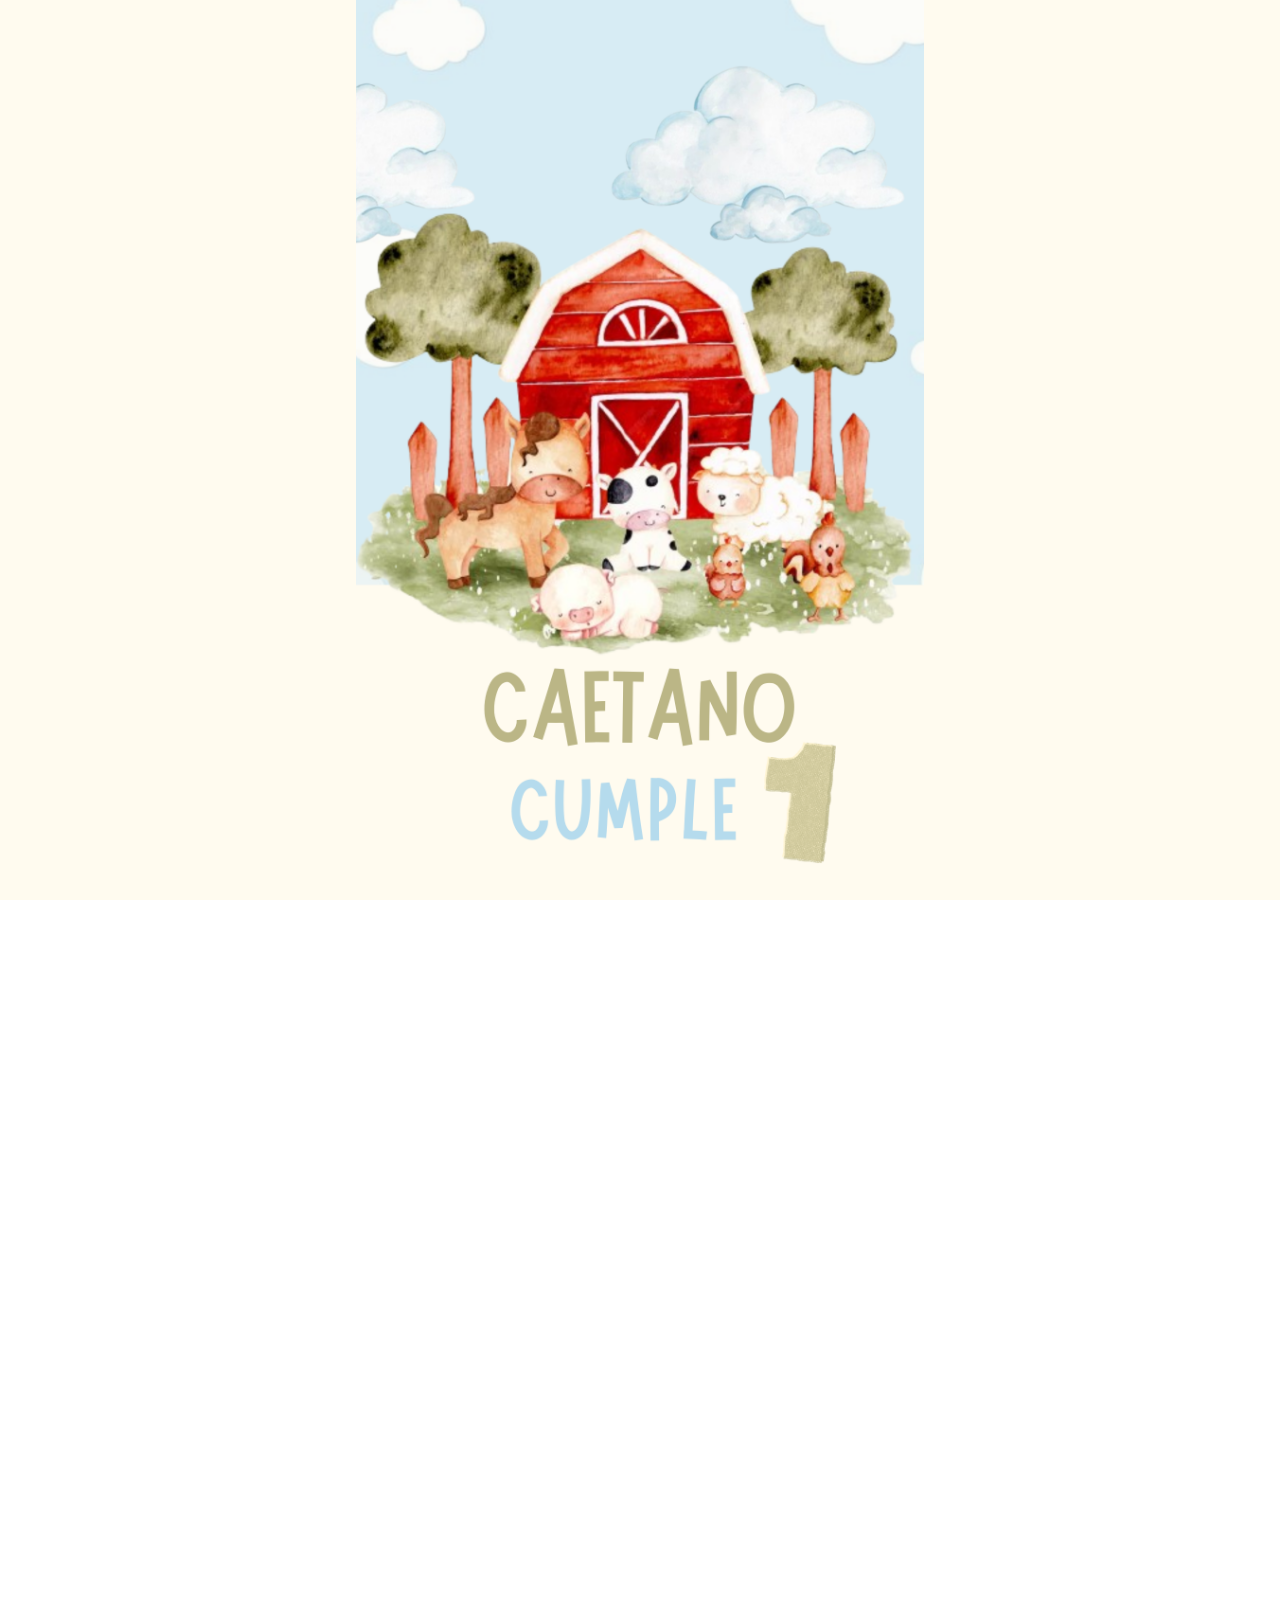
==== index.html @ b29ef0c2 "invitacion cae prueba" ====
<!DOCTYPE html>
<html lang="es">
<head>
    <meta charset="UTF-8">
    <meta name="viewport" content="width=device-width, initial-scale=1.0">
    <title>Invitación al cumple de Cae</title>
    <link rel="stylesheet" href="styles.css">
    <link href="https://fonts.googleapis.com/css2?family=Comic+Neue:ital,wght@0,300;0,400;0,700;1,300;1,400;1,700&family=Poppins:ital,wght@0,100;0,200;0,300;0,400;0,500;0,600;0,700;0,800;0,900;1,100;1,200;1,300;1,400;1,500;1,600;1,700&display=swap" rel="stylesheet">
</head>
<body>

    <!-- Sección con imagen de fondo (cae banner) -->
    <div class="section" id="section1">
        <img src="cae banner.png" alt="bg" class="full-image">
    </div>

    <!-- Sección cuenta regresiva -->
    <div class="section" id="section2">
        <div class="container d-flex flex-column justify-content-center align-items-center min-vh-100">
            <div class="countdown">
                <h1 class="mb-4">Faltan para mi cumple:</h1>
                <p class="span-countdown">¡Agendá la fecha!</p>
                <div class="row">
                    <div class="col-6 col-md countdown-item">
                        <span id="days">0</span>
                        <small>Días</small>
                    </div>
                    <div class="col-6 col-md countdown-item">
                        <span id="hours">0</span>
                        <small>Horas</small>
                    </div>
                    <div class="col-6 col-md countdown-item">
                        <span id="minutes">0</span>
                        <small>Minutos</small>
                    </div>
                    <div class="col-6 col-md countdown-item">
                        <span id="seconds">0</span>
                        <small>Segundos</small>
                    </div>
                </div>
            </div>
        </div>
    </div>

    <div class="banner">
        <img src="caetano.png" alt="Banner" class="banner-image">
    </div>


    <!-- Sección ubicación -->
    <div class="section" id="section-location">
        <div class="container d-flex flex-column justify-content-center align-items-center min-vh-100 text-center">
            <h1 class="mb-4">Ubicación</h1>
            <p>Centro de retirados militares, San Ramón, Canelones</p>
            <img src="farm.png" alt="location" class="img-fluid mb-4 location-image">
            <a href="https://maps.app.goo.gl/x4SWJ4iuxW1wMNmbA" target="_blank" class="btn">Ver en google maps</a>
        </div>
    </div>

    <div class="section" id="section-more-info">
        <img src="bebe.jpg" alt="cae rie" class="rounded-image">

        <h2>¿Querés conocerme más?</h2>
        <p>Hacé clic en el siguiente enlace para ver mi añito en 12 fotos.</p>
        <a href="gallery.html" class="btn btn-primary">Clickeame</a>
    </div>
    
    

    <script src="script.js"></script>
</body>
</html>
---- styles.css ----
:root{
    --verde: #5D5326;
    --olive: #bbb686;
    --red: #c32b15;
    --celeste: #5e99ab;
    --pastel: #dee9ed;
    --beige: #f7ece0;
    --brownie: #caaf92;
    --background: #fffbef;

}

* {
    margin: 0;
    padding: 0;
    box-sizing: border-box;
}

body, html {
    height: 100%;
    width: 100%;
    font-family: 'Comic Neue';
    overflow-x: hidden; /* Evita el desplazamiento horizontal */

}

.section {
    display: flex;
    justify-content: center;
    align-items: center;
    text-align: center;
    height: 100vh; 
    width: 100vw; 
    min-height: 100vh;
    overflow: hidden;
    background-color: var(--background);
    padding: 60px 20px;
}

.full-image {
    height: 100vh; 
    width: auto; 
    max-width: 100vw; 
    object-fit: cover; 
    display: block;
    margin: 0 auto; 
}

#section2 {
    background-color: var(--background); /* Mantén tu color de fondo */
    background-size: 150px; /* Ajusta el tamaño del PNG */
    background-position: bottom right; /* Posiciona la imagen en la esquina inferior derecha */
    background-repeat: no-repeat; /* No repetir la imagen */
}


.banner {
    text-align: center; /* Centra el contenido del banner */
    margin: 0; /* Espacio alrededor del banner */
    padding: 0;
}

.banner-image {
    width: 100%; /* Ajusta la imagen al ancho del contenedor */
    max-width: 1920px; /* Máximo ancho para pantallas grandes */
    height: auto; /* Mantiene la relación de aspecto */
    display: flex;
    justify-content: center;
    align-items: center;
}



#section-location h1 {
    margin-top: 30px; 
   
}

.countdown {
    display: flex;
    justify-content: center;
    align-items: center;
    height: 100vh;
    font-size: 2rem;
    text-align: center;
    flex-direction: column;
    gap: 2rem;
}

.countdown-item span {
    font-size: 3rem;
    font-weight: bold;
    color: var(--olive);
}

.countdown-item small {
    display: block;
    font-size: 1.3rem;
}

.mb-4 {
    color: var(--olive);
    text-transform: uppercase;
    font-size: 3rem;  
}
.span-countdown{
    color: var(--celeste);
    font-family: 'Poppins';
}

#section-location {
    background-color: var(--background);
}

#section-location .container {
    display: flex;
    flex-direction: column;
    justify-content: center;
    align-items: center;
    height: 100%;
    text-align: center;
}

#section-location h1 {
    margin-bottom: 2rem;
    color: var(--olive);
}

#section-location {
    background-color: var(--background);
    padding: 40px 20px;
    display: flex; /* Flexbox para centrar contenido */
    flex-direction: column; /* Dirección de la columna */
    justify-content: center; /* Centrar verticalmente */
    align-items: center; /* Centrar horizontalmente */
}

#section-location .container {
    display: flex;
    flex-direction: column;
    justify-content: center;
    align-items: center;
    height: 100%;
    text-align: center;
}

#section-location h1 {
    margin-bottom: 2rem;
    color: var(--olive);
    
}
#section-location p {
    font-family: poppins;
    
}

.location-image {
    height: auto;
    max-width: 100%;
    margin-bottom: 2rem;
    border-radius: 10px;
}


.btn {
    font-size: 1.3rem;
    padding: 10px 20px;
    background-color: var(--olive);
    border-radius: 4px;
    color: white;
    text-transform: uppercase;
    font-family: Poppins, sans-serif;
    margin-top: 20px; /* Espacio entre el ícono y el botón */
    text-align: center;
    text-decoration: none;
}

.btn:hover {
    background-color: var(--red);
    color: white;
}


#section-more-info {
    display: flex;
    flex-direction: column;
    justify-content: center;
    align-items: center;
}
#section-more-info h2 {
    font-size: 2rem; /* Tamaño de fuente */
    margin-bottom: 20px; /* Espacio inferior */
    text-transform: uppercase;
    color: var(--celeste);
}

#section-more-info p {
    font-size: 1.2rem; /* Tamaño de fuente del párrafo */
    margin-bottom: 30px; /* Espacio inferior */
    color: olive;
}

#section-more-info .btn {
    border-radius: 5px; /* Esquinas redondeadas */
    transition: background-color 0.3s; /* Transición del color */
}

#section-more-info .btn:hover {
    background-color: #FE7C9D; /* Color del botón al pasar el mouse */
}

/* CSS para la imagen redonda */
.rounded-image {
    width: 200px; /* Ajusta el tamaño según lo necesites */
    height: 200px; /* Mantén el tamaño igual para que sea redonda */
    border-radius: 50%; /* Esto hace que la imagen sea redonda */
    object-fit: cover; /* Asegura que la imagen se ajuste bien al contenedor */
    margin-bottom: 20px; /* Espacio debajo de la imagen */
}

/* Galeria */

/* Estilos de la pantalla de carga */
.loading-screen {
    position: fixed;
    top: 0;
    left: 0;
    right: 0;
    bottom: 0;
    background-color: rgba(255, 255, 255, 0.8); /* Fondo blanco con opacidad */
    display: flex;
    justify-content: center;
    align-items: center;
    z-index: 1000; /* Asegúrate de que esté por encima de otros elementos */
}

/* Estilo del texto de carga */
.loader {
    font-size: 24px;
    font-weight: bold;
    color: #333; /* Color del texto */
}


/* Estilos para la galería */

.gallery {
    display: grid; /* Cambia a grid para más control sobre la disposición */
    grid-template-columns: repeat(4, 1fr); /* 4 columnas */
    gap: 10px; /* Espacio entre las imágenes */
    max-width: 1000px; /* Ajusta el ancho máximo según sea necesario */
    margin: auto; /* Centra la galería */
}

.gallery-image {
    width: 100%; /* Ajusta para que las imágenes llenen el espacio disponible */
    border-radius: 10px; /* Esquinas redondeadas */
    transition: transform 0.2s; /* Efecto de zoom al pasar el mouse */
    height: auto; /* Mantiene la proporción de las imágenes */
}

.gallery-image:hover {
    transform: scale(1.05); /* Efecto de zoom al pasar el mouse */
}

#gallery-section h1{
    text-transform: uppercase;
    color: var(--olive);
}

.modal {
    position: fixed;
    top: 0;
    left: 0;
    width: 100%;
    height: 100%;
    background-color: rgba(0, 0, 0, 0.8);
    display: flex;
    justify-content: center;
    align-items: center;
    z-index: 1000; /* Asegúrate de que el modal esté por encima del contenido */
}

.modal-content {
    max-width: 90%;
    max-height: 90%;
    border-radius: 10px; /* Esquinas redondeadas para la imagen en el modal */
}

/* Estilo del botón de cerrar */
.close {
    position: absolute;
    top: 20px; /* Ajusta la posición superior */
    right: 20px; /* Ajusta la posición derecha */
    color: white; /* Color del texto */
    font-size: 80px; /* Tamaño más grande */
    font-weight: bold; /* Negrita */
    cursor: pointer; /* Cambia el cursor al pasar sobre la X */
    transition: color 0.3s; /* Transición suave para el color */
}

.close:hover {
    color: #ff4757; /* Cambia el color al pasar el mouse */
}

.nav-btn {
    position: absolute;
    top: 50%;
    transform: translateY(-50%);
    background-color: rgba(255, 255, 255, 0.8); /* Fondo semi-transparente */
    border: none;
    border-radius: 50%; /* Hacer botones redondos */
    width: 40px; /* Tamaño del botón */
    height: 40px; /* Tamaño del botón */
    cursor: pointer;
    box-shadow: 0 4px 8px rgba(0, 0, 0, 0.2); /* Sombra para dar profundidad */
    transition: background-color 0.3s, transform 0.3s; /* Transiciones suaves */
}

.nav-btn:hover {
    background-color: rgba(255, 255, 255, 1); /* Fondo blanco al pasar el mouse */
    transform: scale(1.1); /* Efecto de crecimiento al pasar el mouse */
}

.prev-btn {
    left: 20px; /* Posición de la flecha izquierda */
}

.next-btn {
    right: 20px; /* Posición de la flecha derecha */
}

.nav-btn:focus {
    outline: none; /* Eliminar el contorno de enfoque */
}
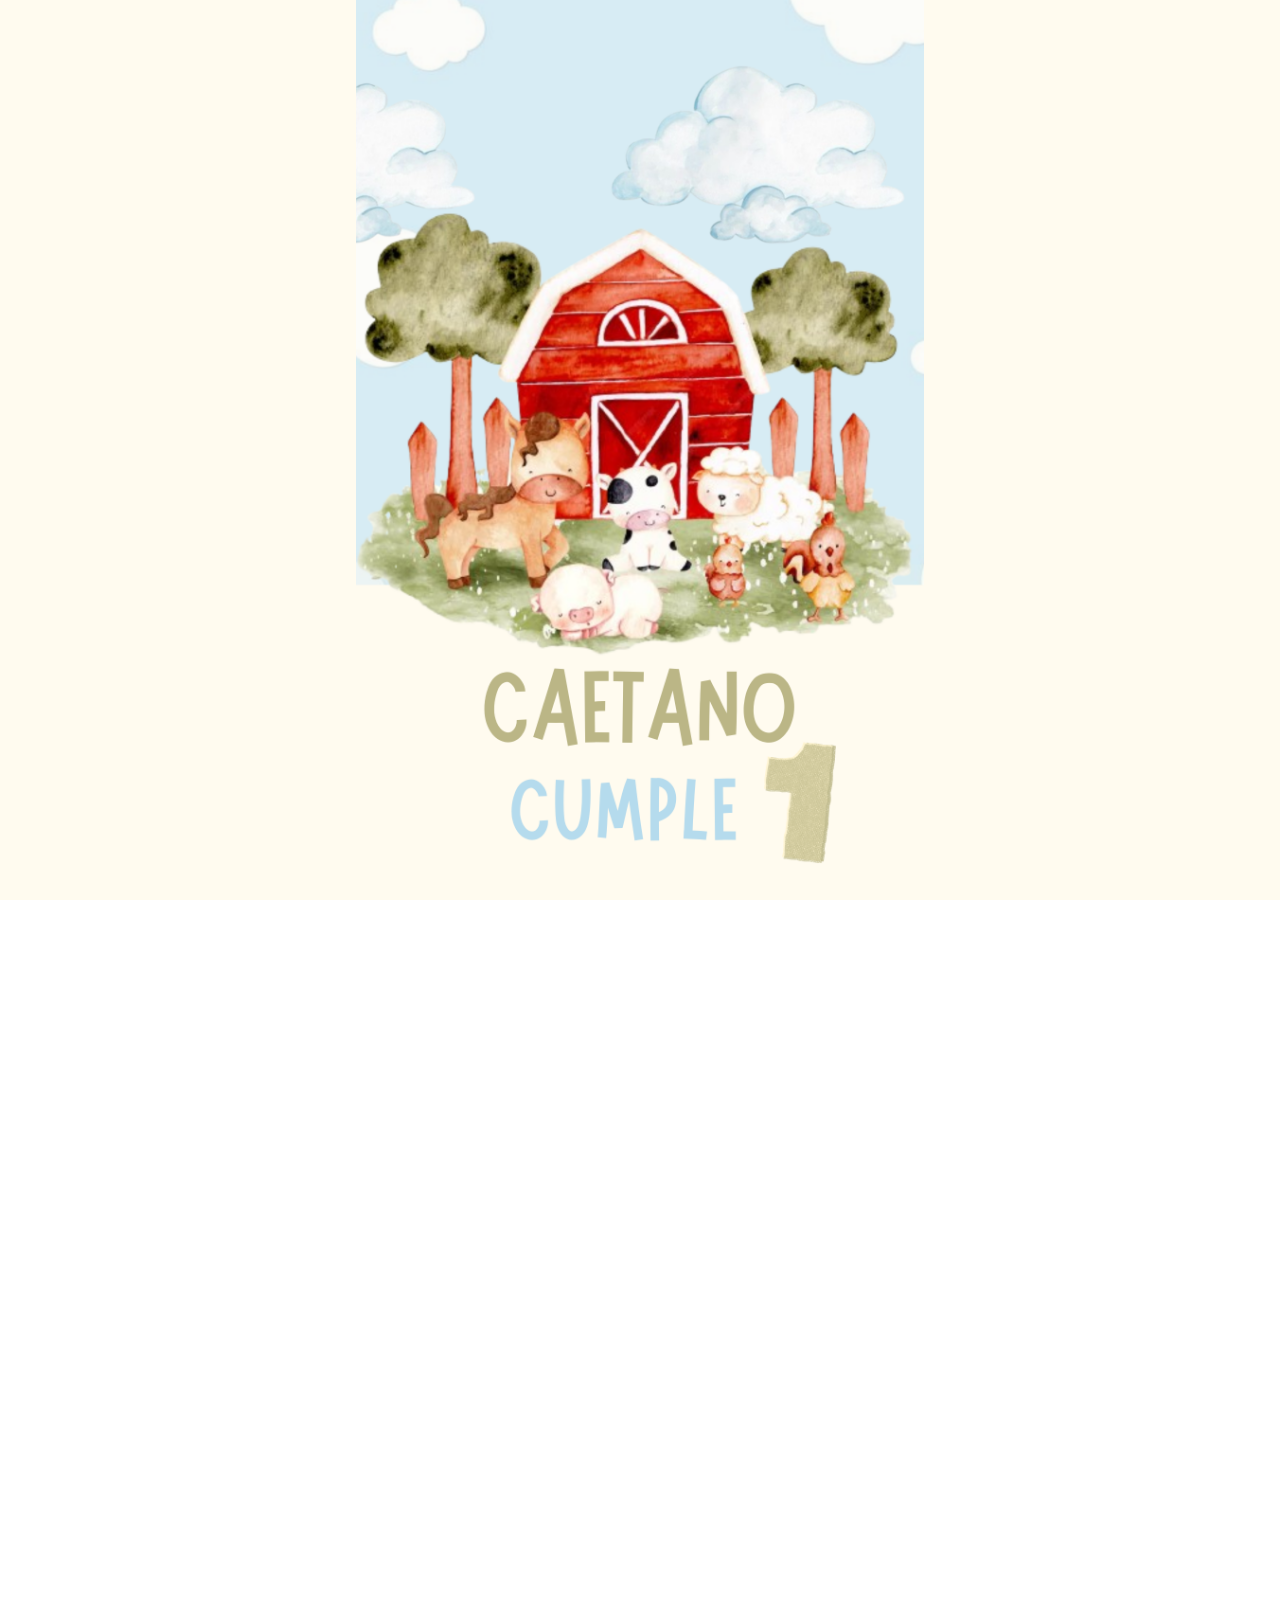
==== commit 5b67b853: "actualizado" ====
--- a/index.html
+++ b/index.html
@@ -42,7 +42,7 @@
         </div>
     </div>
 
-    <div class="banner">
+    <div class="banner-cae">
         <img src="caetano.png" alt="Banner" class="banner-image">
     </div>
 
@@ -67,6 +67,46 @@
     
     
 
+    
+    <div class="section" id="confirmation-section">
+        <div class="container text-center">
+            <h1 class="mb-4">¿Venís?</h1>
+            <p>Confirmá tu asistencia completando el siguiente formulario:</p>
+            <a href="https://wa.me/59892141181?text=¡Hola!%20Confirmo%20mi%20asistencia%20al%20cumple%20de%20Cae!." target="_blank" class="btn">Confirmar por WhatsApp</a>
+        </div>
+    </div>
+
+    <div class="banner">
+        <img src="banner.png" alt="Banner" class="banner-image">
+    </div>
+
+    <footer class="footer" style="margin-top: 40px;">
+        <div class="footer-container">
+            <p>Bendita invitaciones 💌</p>
+            <div class="footer-icons">
+                <!-- Ícono de Instagram -->
+
+                <a href="https://instagram.com/bendita_invitaciones/" target="_blank" class="footer-icon">
+                    <svg xmlns="http://www.w3.org/2000/svg" class="icon icon-tabler icon-tabler-brand-instagram" width="60" height="60" viewBox="0 0 24 24" stroke-width="1.5" stroke="#fffbef" fill="none" stroke-linecap="round" stroke-linejoin="round">
+                        <path stroke="none" d="M0 0h24v24H0z" fill="none"/>
+                        <path d="M4 4m0 4a4 4 0 0 1 4 -4h8a4 4 0 0 1 4 4v8a4 4 0 0 1 -4 4h-8a4 4 0 0 1 -4 -4z" />
+                        <path d="M12 12m-3 0a3 3 0 1 0 6 0a3 3 0 1 0 -6 0" />
+                        <path d="M16.5 7.5l0 .01" />
+                    </svg>
+                </a>
+                <!-- Ícono de Facebook -->
+                <a href="https://www.facebook.com/" target="_blank" class="footer-icon">
+                    <svg xmlns="http://www.w3.org/2000/svg" class="icon icon-tabler icon-tabler-brand-facebook" width="60" height="60" viewBox="0 0 24 24" stroke-width="1.5" stroke="#fffbef" fill="none" stroke-linecap="round" stroke-linejoin="round">
+                        <path stroke="none" d="M0 0h24v24H0z" fill="none"/>
+                        <path d="M7 10v4h3v7h4v-7h3l1 -4h-4v-2a1 1 0 0 1 1 -1h3v-4h-3a5 5 0 0 0 -5 5v2h-3" />
+                    </svg>
+                </a>
+            </div>
+        </div>
+    </footer>
+    
+    
+
     <script src="script.js"></script>
 </body>
 </html>
--- a/styles.css
+++ b/styles.css
@@ -7,7 +7,6 @@
     --beige: #f7ece0;
     --brownie: #caaf92;
     --background: #fffbef;
-
 }
 
 * {
@@ -16,12 +15,12 @@
     box-sizing: border-box;
 }
 
+
 body, html {
     height: 100%;
     width: 100%;
     font-family: 'Comic Neue';
-    overflow-x: hidden; /* Evita el desplazamiento horizontal */
-
+    overflow-x: hidden;
 }
 
 .section {
@@ -29,51 +28,43 @@
     justify-content: center;
     align-items: center;
     text-align: center;
-    height: 100vh; 
     width: 100vw; 
     min-height: 100vh;
     overflow: hidden;
     background-color: var(--background);
-    padding: 60px 20px;
+    padding: 0 20px;
 }
 
 .full-image {
-    height: 100vh; 
-    width: auto; 
-    max-width: 100vw; 
-    object-fit: cover; 
+    height: 100vh;
+    width: auto;
+    max-width: 100vw;
+    object-fit: cover;
     display: block;
-    margin: 0 auto; 
+    margin: 0 auto;
 }
 
 #section2 {
-    background-color: var(--background); /* Mantén tu color de fondo */
-    background-size: 150px; /* Ajusta el tamaño del PNG */
-    background-position: bottom right; /* Posiciona la imagen en la esquina inferior derecha */
-    background-repeat: no-repeat; /* No repetir la imagen */
-}
-
-
-.banner {
-    text-align: center; /* Centra el contenido del banner */
-    margin: 0; /* Espacio alrededor del banner */
+    background-color: var(--background); 
+    background-size: 150px;
+    background-position: bottom right;
+    background-repeat: no-repeat;
+}
+
+
+.banner-image {
+    width: 100%;
+    max-width: 1920px;
+    height: auto;
+    display: flex;
+    justify-content: center;
+    align-items: center;
+    margin: 0;
     padding: 0;
 }
-
-.banner-image {
-    width: 100%; /* Ajusta la imagen al ancho del contenedor */
-    max-width: 1920px; /* Máximo ancho para pantallas grandes */
-    height: auto; /* Mantiene la relación de aspecto */
-    display: flex;
-    justify-content: center;
-    align-items: center;
-}
-
-
 
 #section-location h1 {
     margin-top: 30px; 
-   
 }
 
 .countdown {
@@ -101,9 +92,10 @@
 .mb-4 {
     color: var(--olive);
     text-transform: uppercase;
-    font-size: 3rem;  
-}
-.span-countdown{
+    font-size: 3rem;
+}
+
+.span-countdown {
     color: var(--celeste);
     font-family: 'Poppins';
 }
@@ -126,41 +118,16 @@
     color: var(--olive);
 }
 
-#section-location {
-    background-color: var(--background);
-    padding: 40px 20px;
-    display: flex; /* Flexbox para centrar contenido */
-    flex-direction: column; /* Dirección de la columna */
-    justify-content: center; /* Centrar verticalmente */
-    align-items: center; /* Centrar horizontalmente */
-}
-
-#section-location .container {
-    display: flex;
-    flex-direction: column;
-    justify-content: center;
-    align-items: center;
-    height: 100%;
-    text-align: center;
-}
-
-#section-location h1 {
-    margin-bottom: 2rem;
-    color: var(--olive);
-    
-}
 #section-location p {
-    font-family: poppins;
-    
+    font-family: Poppins, sans-serif;
 }
 
 .location-image {
     height: auto;
     max-width: 100%;
-    margin-bottom: 2rem;
+    margin-bottom: 0rem;
     border-radius: 10px;
 }
-
 
 .btn {
     font-size: 1.3rem;
@@ -170,7 +137,7 @@
     color: white;
     text-transform: uppercase;
     font-family: Poppins, sans-serif;
-    margin-top: 20px; /* Espacio entre el ícono y el botón */
+    margin-top: 20px;
     text-align: center;
     text-decoration: none;
 }
@@ -180,93 +147,81 @@
     color: white;
 }
 
-
 #section-more-info {
     display: flex;
     flex-direction: column;
     justify-content: center;
     align-items: center;
 }
+
 #section-more-info h2 {
-    font-size: 2rem; /* Tamaño de fuente */
-    margin-bottom: 20px; /* Espacio inferior */
+    font-size: 2rem;
+    margin-bottom: 20px;
     text-transform: uppercase;
     color: var(--celeste);
 }
 
 #section-more-info p {
-    font-size: 1.2rem; /* Tamaño de fuente del párrafo */
-    margin-bottom: 30px; /* Espacio inferior */
+    font-size: 1.2rem;
+    margin-bottom: 30px;
     color: olive;
 }
 
 #section-more-info .btn {
-    border-radius: 5px; /* Esquinas redondeadas */
-    transition: background-color 0.3s; /* Transición del color */
+    border-radius: 5px;
+    transition: background-color 0.3s;
 }
 
 #section-more-info .btn:hover {
-    background-color: #FE7C9D; /* Color del botón al pasar el mouse */
-}
-
-/* CSS para la imagen redonda */
+    background-color: #FE7C9D;
+}
+
 .rounded-image {
-    width: 200px; /* Ajusta el tamaño según lo necesites */
-    height: 200px; /* Mantén el tamaño igual para que sea redonda */
-    border-radius: 50%; /* Esto hace que la imagen sea redonda */
-    object-fit: cover; /* Asegura que la imagen se ajuste bien al contenedor */
-    margin-bottom: 20px; /* Espacio debajo de la imagen */
-}
-
-/* Galeria */
-
-/* Estilos de la pantalla de carga */
-.loading-screen {
-    position: fixed;
-    top: 0;
-    left: 0;
-    right: 0;
-    bottom: 0;
-    background-color: rgba(255, 255, 255, 0.8); /* Fondo blanco con opacidad */
-    display: flex;
-    justify-content: center;
-    align-items: center;
-    z-index: 1000; /* Asegúrate de que esté por encima de otros elementos */
-}
-
-/* Estilo del texto de carga */
-.loader {
-    font-size: 24px;
-    font-weight: bold;
-    color: #333; /* Color del texto */
-}
-
-
-/* Estilos para la galería */
+    width: 200px; /* Ajusta este valor para aumentar o disminuir el tamaño */
+    height: 200px; /* Asegúrate de que la altura sea igual a la anchura */
+    border-radius: 50%; /* Mantiene la forma redonda */
+    object-fit: cover; /* Asegura que la imagen cubra todo el área */
+    display: block; /* Elimina el espacio debajo de la imagen */
+    margin: 0 auto; /* Centra la imagen horizontalmente */
+    margin-bottom: 30px;
+}
+
+
+
+/* Galería */
+
 
 .gallery {
-    display: grid; /* Cambia a grid para más control sobre la disposición */
-    grid-template-columns: repeat(4, 1fr); /* 4 columnas */
-    gap: 10px; /* Espacio entre las imágenes */
-    max-width: 1000px; /* Ajusta el ancho máximo según sea necesario */
-    margin: auto; /* Centra la galería */
-}
+    display: grid !important;
+    grid-template-columns: repeat(4, 1fr) !important;
+    gap: 10px;
+    max-width: 100% !important;
+    margin: auto !important;
+    padding-top: 2rem;
+}
+
 
 .gallery-image {
-    width: 100%; /* Ajusta para que las imágenes llenen el espacio disponible */
-    border-radius: 10px; /* Esquinas redondeadas */
-    transition: transform 0.2s; /* Efecto de zoom al pasar el mouse */
-    height: auto; /* Mantiene la proporción de las imágenes */
+    width: 200px; /* Establece el ancho fijo */
+    height: 200px; /* Establece el alto fijo */
+    object-fit: cover; /* Mantiene la proporción y recorta */
+    object-position: center; /* Centra la parte visible de la imagen */
+    border-radius: 10px;
+    display: block;
 }
 
 .gallery-image:hover {
-    transform: scale(1.05); /* Efecto de zoom al pasar el mouse */
-}
-
-#gallery-section h1{
+    transform: scale(1.05);
+}
+
+#gallery-section h1 {
     text-transform: uppercase;
     color: var(--olive);
-}
+
+}
+
+
+
 
 .modal {
     position: fixed;
@@ -278,58 +233,148 @@
     display: flex;
     justify-content: center;
     align-items: center;
-    z-index: 1000; /* Asegúrate de que el modal esté por encima del contenido */
+    z-index: 1000;
 }
 
 .modal-content {
     max-width: 90%;
     max-height: 90%;
-    border-radius: 10px; /* Esquinas redondeadas para la imagen en el modal */
-}
-
-/* Estilo del botón de cerrar */
+    border-radius: 10px;
+}
+
 .close {
     position: absolute;
-    top: 20px; /* Ajusta la posición superior */
-    right: 20px; /* Ajusta la posición derecha */
-    color: white; /* Color del texto */
-    font-size: 80px; /* Tamaño más grande */
-    font-weight: bold; /* Negrita */
-    cursor: pointer; /* Cambia el cursor al pasar sobre la X */
-    transition: color 0.3s; /* Transición suave para el color */
+    top: 20px;
+    right: 20px;
+    color: white;
+    font-size: 80px;
+    font-weight: bold;
+    cursor: pointer;
+    transition: color 0.3s;
 }
 
 .close:hover {
-    color: #ff4757; /* Cambia el color al pasar el mouse */
-}
-
+    color: #ff4757;
+}
+
+/* Estilos para botones de navegación */
 .nav-btn {
     position: absolute;
     top: 50%;
     transform: translateY(-50%);
-    background-color: rgba(255, 255, 255, 0.8); /* Fondo semi-transparente */
+    background-color: rgba(255, 255, 255, 0.8);
     border: none;
-    border-radius: 50%; /* Hacer botones redondos */
-    width: 40px; /* Tamaño del botón */
-    height: 40px; /* Tamaño del botón */
+    border-radius: 50%;
+    width: 40px;
+    height: 40px;
     cursor: pointer;
-    box-shadow: 0 4px 8px rgba(0, 0, 0, 0.2); /* Sombra para dar profundidad */
-    transition: background-color 0.3s, transform 0.3s; /* Transiciones suaves */
+    box-shadow: 0 4px 8px rgba(0, 0, 0, 0.2);
+    transition: background-color 0.3s, transform 0.3s;
 }
 
 .nav-btn:hover {
-    background-color: rgba(255, 255, 255, 1); /* Fondo blanco al pasar el mouse */
-    transform: scale(1.1); /* Efecto de crecimiento al pasar el mouse */
+    background-color: rgba(255, 255, 255, 1);
+    transform: scale(1.1);
 }
 
 .prev-btn {
-    left: 20px; /* Posición de la flecha izquierda */
+    left: 20px;
 }
 
 .next-btn {
-    right: 20px; /* Posición de la flecha derecha */
+    right: 20px;
 }
 
 .nav-btn:focus {
-    outline: none; /* Eliminar el contorno de enfoque */
-}
+    outline: none;
+}
+
+
+.back-button {
+    display: inline-flex;
+    align-items: center;
+    padding: 10px 15px;
+    background-color: var(--olive); /* Color de fondo */
+    color: white; /* Color del texto */
+    border-radius: 5px; /* Bordes redondeados */
+    text-decoration: none; /* Sin subrayado */
+    font-family: 'Poppins', sans-serif; /* Fuente */
+    font-size: 1.2rem; /* Tamaño de fuente */
+    margin-top: 20px; /* Espacio arriba */
+    transition: background-color 0.3s; /* Transición suave para hover */
+    border: none; /* Eliminar borde */
+    margin-bottom: 30px;
+}
+
+.back-button:hover {
+    background-color: var(--red); /* Color de fondo al pasar el ratón */
+}
+
+#confirmation-section {
+    display: flex;
+    justify-content: center;  /* Centra el contenido horizontalmente */
+    align-items: center;      /* Centra el contenido verticalmente */
+    height: 100vh;            /* Ajusta la altura para que ocupe toda la pantalla */
+    background-color: var(--background); /* Ajusta el color de fondo si lo deseas */
+    padding: 20px;            /* Añade algo de espacio dentro del contenedor */
+}
+
+#confirmation-section .container {
+    text-align: center; /* Centra el texto */
+    max-width: 600px;   /* Limita el ancho del contenido para que no se estire demasiado */
+}
+
+#confirmation-section h1 {
+    margin-bottom: 20px; /* Añade espacio debajo del título */
+}
+
+#confirmation-section p {
+    margin-bottom: 30px; /* Añade espacio debajo del párrafo */
+    font-size: 1.2rem;   /* Opcional: aumenta el tamaño del texto */
+}
+
+.footer {
+    background-color: var(--olive); /* Cambia el color según tu preferencia */
+    padding: 20px 0;
+    text-align: center;
+}
+
+.footer-container {
+    display: flex;
+    flex-direction: column;
+    align-items: center;
+    justify-content: center;
+
+}
+
+.footer-container p{
+    font-size: 25px;
+    text-transform: uppercase;
+    color: var(--background);
+    font-family: poppins;
+}
+
+.footer-icons {
+    display: flex;
+    gap: 20px; /* Espacio entre los iconos */
+    justify-content: center;
+    margin-top: 10px;
+}
+
+.footer-icon {
+    width: 60px; /* Tamaño de los iconos */
+    height: 60px;
+    transition: transform 0.3s;
+}
+
+.footer-icon:hover {
+    transform: scale(1.1); /* Efecto de hover */
+}
+
+.footer a {
+    text-decoration: none;
+}
+
+.banner, .footer {
+    margin: 0 !important;
+}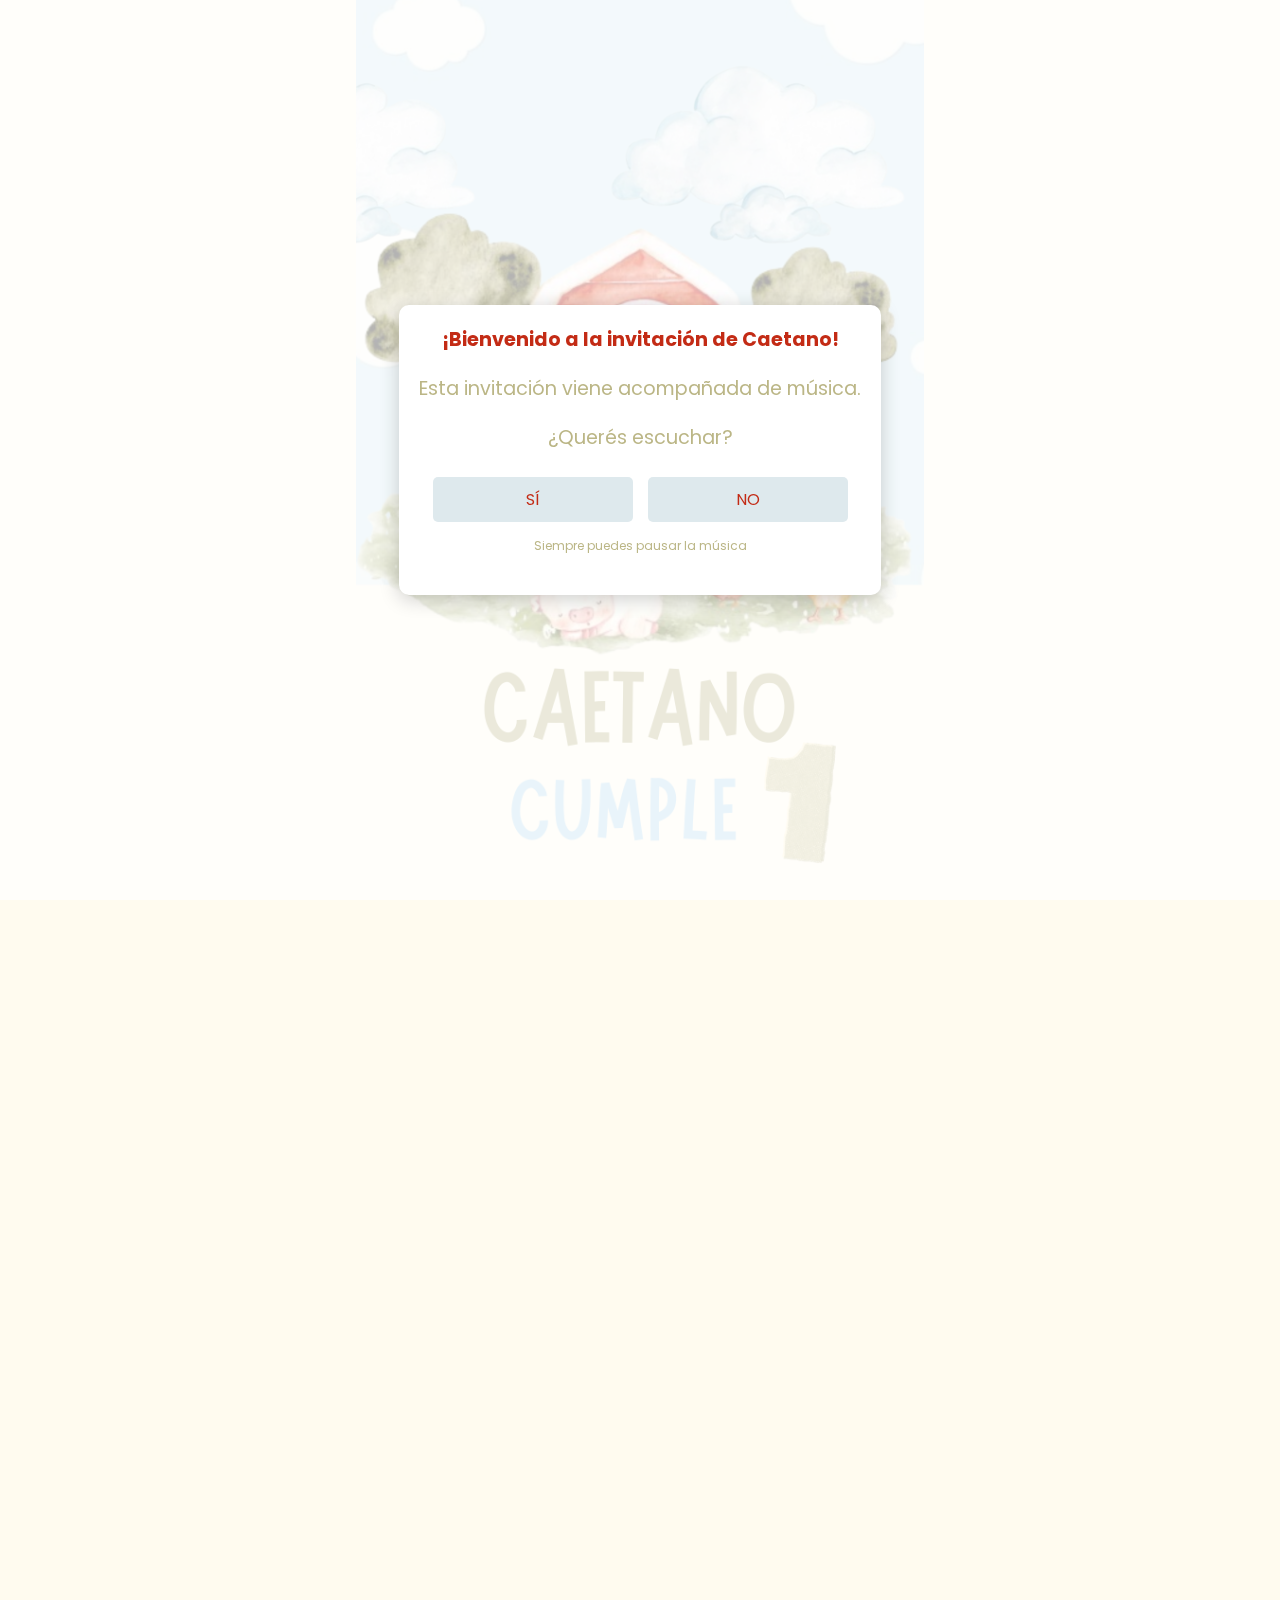
==== commit db53c6f0: "musica y modal" ====
--- a/index.html
+++ b/index.html
@@ -80,6 +80,46 @@
         <img src="banner.png" alt="Banner" class="banner-image">
     </div>
 
+    <div id="overlay"></div> <!-- Este es el div para el fondo oscurecido -->
+
+
+    <audio id="audio" src="yellow.mp3" preload="auto"></audio>
+    
+    <div id="modal">
+        <h4>¡Bienvenido a la invitación de Caetano!</h4>
+        <p>Esta invitación viene acompañada de música.
+        </p>
+        <p>¿Querés escuchar?</p>
+        <div class="button-container">
+            <button id="yes-button">Sí</button>
+            <button id="no-button">No</button>
+        </div>
+        <p class="p-modal">Siempre puedes pausar la música</p>
+    </div>
+    
+
+    <div id="volume-controls" style="display:none;">
+        <button id="volume-on" class="volume-button">
+            <!-- Icono de volumen -->
+            <svg xmlns="http://www.w3.org/2000/svg" class="icon icon-tabler icon-tabler-volume" width="40" height="40" viewBox="0 0 24 24" stroke-width="1.5" stroke="#435a7a" fill="none" stroke-linecap="round" stroke-linejoin="round">
+                <path stroke="none" d="M0 0h24v24H0z" fill="none"/>
+                <path d="M15 8a5 5 0 0 1 0 8" />
+                <path d="M17.7 5a9 9 0 0 1 0 14" />
+                <path d="M6 15h-2a1 1 0 0 1 -1 -1v-4a1 1 0 0 1 1 -1h2l3.5 -4.5a.8 .8 0 0 1 1.5 .5v14a.8 .8 0 0 1 -1.5 .5l-3.5 -4.5" />
+            </svg>
+        </button>
+        <button id="volume-off" class="volume-button" style="display:none;">
+            <!-- Icono de volumen apagado -->
+            <svg xmlns="http://www.w3.org/2000/svg" class="icon icon-tabler icon-tabler-volume-off" width="40" height="40" viewBox="0 0 24 24" stroke-width="1.5" stroke="#435a7a" fill="none" stroke-linecap="round" stroke-linejoin="round">
+                <path stroke="none" d="M0 0h24v24H0z" fill="none"/>
+                <path d="M15 8a5 5 0 0 1 1.912 4.934m-1.377 2.602a5 5 0 0 1 -.535 .464" />
+                <path d="M17.7 5a9 9 0 0 1 2.362 11.086m-1.676 2.299a9 9 0 0 1 -.686 .615" />
+                <path d="M9.069 5.054l.431 -.554a.8 .8 0 0 1 1.5 .5v2m0 4v8a.8 .8 0 0 1 -1.5 .5l-3.5 -4.5h-2a1 1 0 0 1 -1 -1v-4a1 1 0 0 1 1 -1h2l1.294 -1.664" />
+                <path d="M3 3l18 18" />
+            </svg>
+        </button>
+    </div>
+
     <footer class="footer" style="margin-top: 40px;">
         <div class="footer-container">
             <p>Bendita invitaciones 💌</p>
--- a/styles.css
+++ b/styles.css
@@ -21,6 +21,8 @@
     width: 100%;
     font-family: 'Comic Neue';
     overflow-x: hidden;
+  background-color: var(--background);
+
 }
 
 .section {
@@ -31,7 +33,6 @@
     width: 100vw; 
     min-height: 100vh;
     overflow: hidden;
-    background-color: var(--background);
     padding: 0 20px;
 }
 
@@ -191,28 +192,43 @@
 /* Galería */
 
 
+/* Estilo para la galería */
 .gallery {
-    display: grid !important;
-    grid-template-columns: repeat(4, 1fr) !important;
-    gap: 10px;
-    max-width: 100% !important;
-    margin: auto !important;
-    padding-top: 2rem;
-}
-
-
-.gallery-image {
-    width: 200px; /* Establece el ancho fijo */
-    height: 200px; /* Establece el alto fijo */
-    object-fit: cover; /* Mantiene la proporción y recorta */
-    object-position: center; /* Centra la parte visible de la imagen */
-    border-radius: 10px;
-    display: block;
-}
-
-.gallery-image:hover {
-    transform: scale(1.05);
-}
+    display: grid;
+    grid-template-columns: repeat(auto-fill, minmax(100px, 1fr)); /* Ajuste dinámico del tamaño de las imágenes */
+    gap: 10px; /* Espacio entre las imágenes */
+    margin-top: 20px; /* Separación entre el título y la galería */
+}
+
+/* Estilo para las imágenes de la galería */
+.gallery img {
+    width: 100%;
+    height: 200px; /* Altura fija para que todas las imágenes se mantengan consistentes */
+    object-fit: cover; /* Ajusta la imagen para que se vea centrada y bien encuadrada */
+    border-radius: 10px; /* Esquinas redondeadas opcional */
+    transition: transform 0.3s ease; /* Efecto suave de transformación */
+}
+
+/* Efecto hover: agrandar la imagen al pasar el mouse */
+.gallery img:hover {
+    transform: scale(1.1); /* Agranda la imagen un 10% al pasar el mouse */
+    z-index: 1; /* Asegura que la imagen agrandada esté por encima de las demás */
+}
+
+/* Media query para pantallas pequeñas (celulares) */
+@media (max-width: 768px) {
+    .gallery img {
+        height: 150px; /* Disminuye la altura en pantallas más pequeñas */
+    }
+}
+
+/* Media query para pantallas muy pequeñas */
+@media (max-width: 576px) {
+    .gallery img {
+        height: 120px; /* Aún más pequeña para pantallas muy pequeñas */
+    }
+}
+
 
 #gallery-section h1 {
     text-transform: uppercase;
@@ -339,6 +355,13 @@
     text-align: center;
 }
 
+.footer-gallery{
+    background-color: var(--olive) !important; /* Cambia el color según tu preferencia */
+    padding: 20px 0;
+    text-align: center;
+    margin-top: 20px;
+}
+
 .footer-container {
     display: flex;
     flex-direction: column;
@@ -377,4 +400,164 @@
 
 .banner, .footer {
     margin: 0 !important;
-}+}
+
+#volume-controls {
+    display: flex;
+    justify-content: flex-end; /* Alinea el botón a la derecha */
+    align-items: center;
+    position: fixed; /* Mantiene el botón en su lugar */
+    bottom: 20px; /* Espacio desde el fondo de la pantalla */
+    right: 20px; /* Espacio desde el lado derecho */
+    z-index: 1000; /* Asegura que el botón esté por encima de otros elementos */
+    transition: bottom 0.3s ease-in-out; /* Transición suave para el desplazamiento */
+}
+
+.volume-button {
+    background-color: rgba(255, 255, 255, 0.9); /* Color de fondo del botón */
+    border: none;
+    border-radius: 50%; /* Hace que el fondo sea circular */
+    width: 50px; /* Ancho fijo para el botón */
+    height: 50px; /* Alto fijo para el botón */
+    display: flex; /* Para centrar el icono dentro del botón */
+    justify-content: center; /* Centra horizontalmente */
+    align-items: center; /* Centra verticalmente */
+    margin-left: 10px; /* Espaciado entre botones */
+    cursor: pointer;
+    box-shadow: 0 4px 8px rgba(0, 0, 0, 0.2); /* Sombra para dar profundidad */
+    transition: background-color 0.3s, transform 0.2s; /* Transiciones suaves */
+}
+
+.volume-button:hover {
+    background-color: rgba(255, 255, 255, 1); /* Cambia el fondo al pasar el mouse */
+    transform: scale(1.05); /* Aumenta ligeramente el tamaño al pasar el mouse */
+}
+
+
+/* Efecto de hover en el ícono */
+.volume-button:hover svg {
+    fill: #627c7a; /* Cambia el color del icono al pasar el mouse */
+}
+
+
+
+#volume-controls {
+    position: fixed;
+    bottom: 20px; /* Mantenerlo en la parte inferior */
+    right: 20px; /* Mantenerlo en la derecha */
+    display: flex;
+    flex-direction: column;
+}
+
+.volume-button {
+    background-color: transparent;
+    border: none;
+    cursor: pointer;
+}
+
+.volume-button svg {
+    width: 40px;
+    height: 40px;
+}
+
+/* Estilo para el modal */
+#modal {
+    position: fixed;
+    top: 50%;
+    left: 50%;
+    transform: translate(-50%, -50%);
+    background-color: #fff; /* Fondo blanco */
+    border-radius: 10px; /* Bordes redondeados */
+    box-shadow: 0 4px 20px rgba(0, 0, 0, 0.2); /* Sombra sutil */
+    padding: 20px; /* Espaciado interno */
+    z-index: 1000; /* Para asegurarse de que esté encima de otros elementos */
+    text-align: center; /* Centra el texto */
+    display: none; /* Oculto inicialmente */
+    animation: fadeIn 0.3s; /* Animación al aparecer */
+}
+
+/* Fondo oscuro del overlay */
+#overlay {
+    position: fixed;
+    top: 0;
+    left: 0;
+    width: 100%;
+    height: 100%;
+    background-color: rgba(255, 255, 255, 0.7); /* Fondo semi-transparente */
+    z-index: 999; /* Detrás del modal */
+    display: none; /* Oculto inicialmente */
+}
+
+/* Animación de aparición */
+@keyframes fadeIn {
+    from {
+        opacity: 0;
+    }
+    to {
+        opacity: 1;
+    }
+}
+
+
+/* Estilo del texto dentro del modal */
+#modal p {
+    font-size: 1.2em; /* Tamaño de texto */
+    color: var(--olive); /* Color del texto */
+    margin-bottom: 20px; /* Espacio entre el texto y los botones */
+    text-align: center; /* Centrar texto */
+    font-family: poppins;
+}
+#modal h4 {
+    font-size: 1.2em; /* Tamaño de texto */
+    color: var(--red); /* Color del texto */
+    margin-bottom: 20px; /* Espacio entre el texto y los botones */
+    text-align: center; /* Centrar texto */
+    font-family: poppins;
+}
+
+
+#modal button {
+    margin: 5px; /* Espaciado entre los botones */
+    padding: 10px 20px; /* Espaciado interno de los botones */
+    background-color: var(--pastel); /* Color de fondo de los botones */
+    color: var(--red); /* Color del texto */
+    border: none; /* Sin borde */
+    cursor: pointer; /* Cambia el cursor al pasar el mouse */
+    border-radius: 5px; /* Bordes redondeados */
+    font-size: 1em; /* Tamaño de fuente de los botones */
+    transition: background-color 0.3s, transform 0.2s; /* Transiciones para efectos */
+    font-family: 'Poppins', sans-serif; /* Tipo de fuente */
+    text-transform: uppercase; /* Transformar texto a mayúsculas */
+    width: 80%; /* Ancho de los botones */
+    max-width: 200px; /* Ancho máximo de los botones */
+}
+
+/* Efecto hover para los botones */
+#modal button:hover {
+    background-color: var(--olive); /* Color de fondo al pasar el mouse */
+    transform: scale(1.05); /* Efecto de aumento al pasar el mouse */
+}
+
+/* Diseño responsivo */
+@media (max-width: 600px) {
+    #modal {
+        width: 95%; /* Ancho del modal en móviles */
+        padding: 15px; /* Espaciado interno en móviles */
+    }
+    #modal p {
+        font-size: 1em; /* Disminuir tamaño de texto en móviles */
+    }
+    #modal button {
+        padding: 8px 15px; /* Ajustar padding en móviles */
+        font-size: 0.9em; /* Disminuir tamaño de fuente en móviles */
+    }
+}
+
+.p-modal {
+    font-size: 12px !important; /* Usa !important para forzar el estilo */
+    color: #435a7a; 
+    margin: 10px 0; 
+    text-align: center; 
+    font-family: 'Poppins', sans-serif; 
+}
+
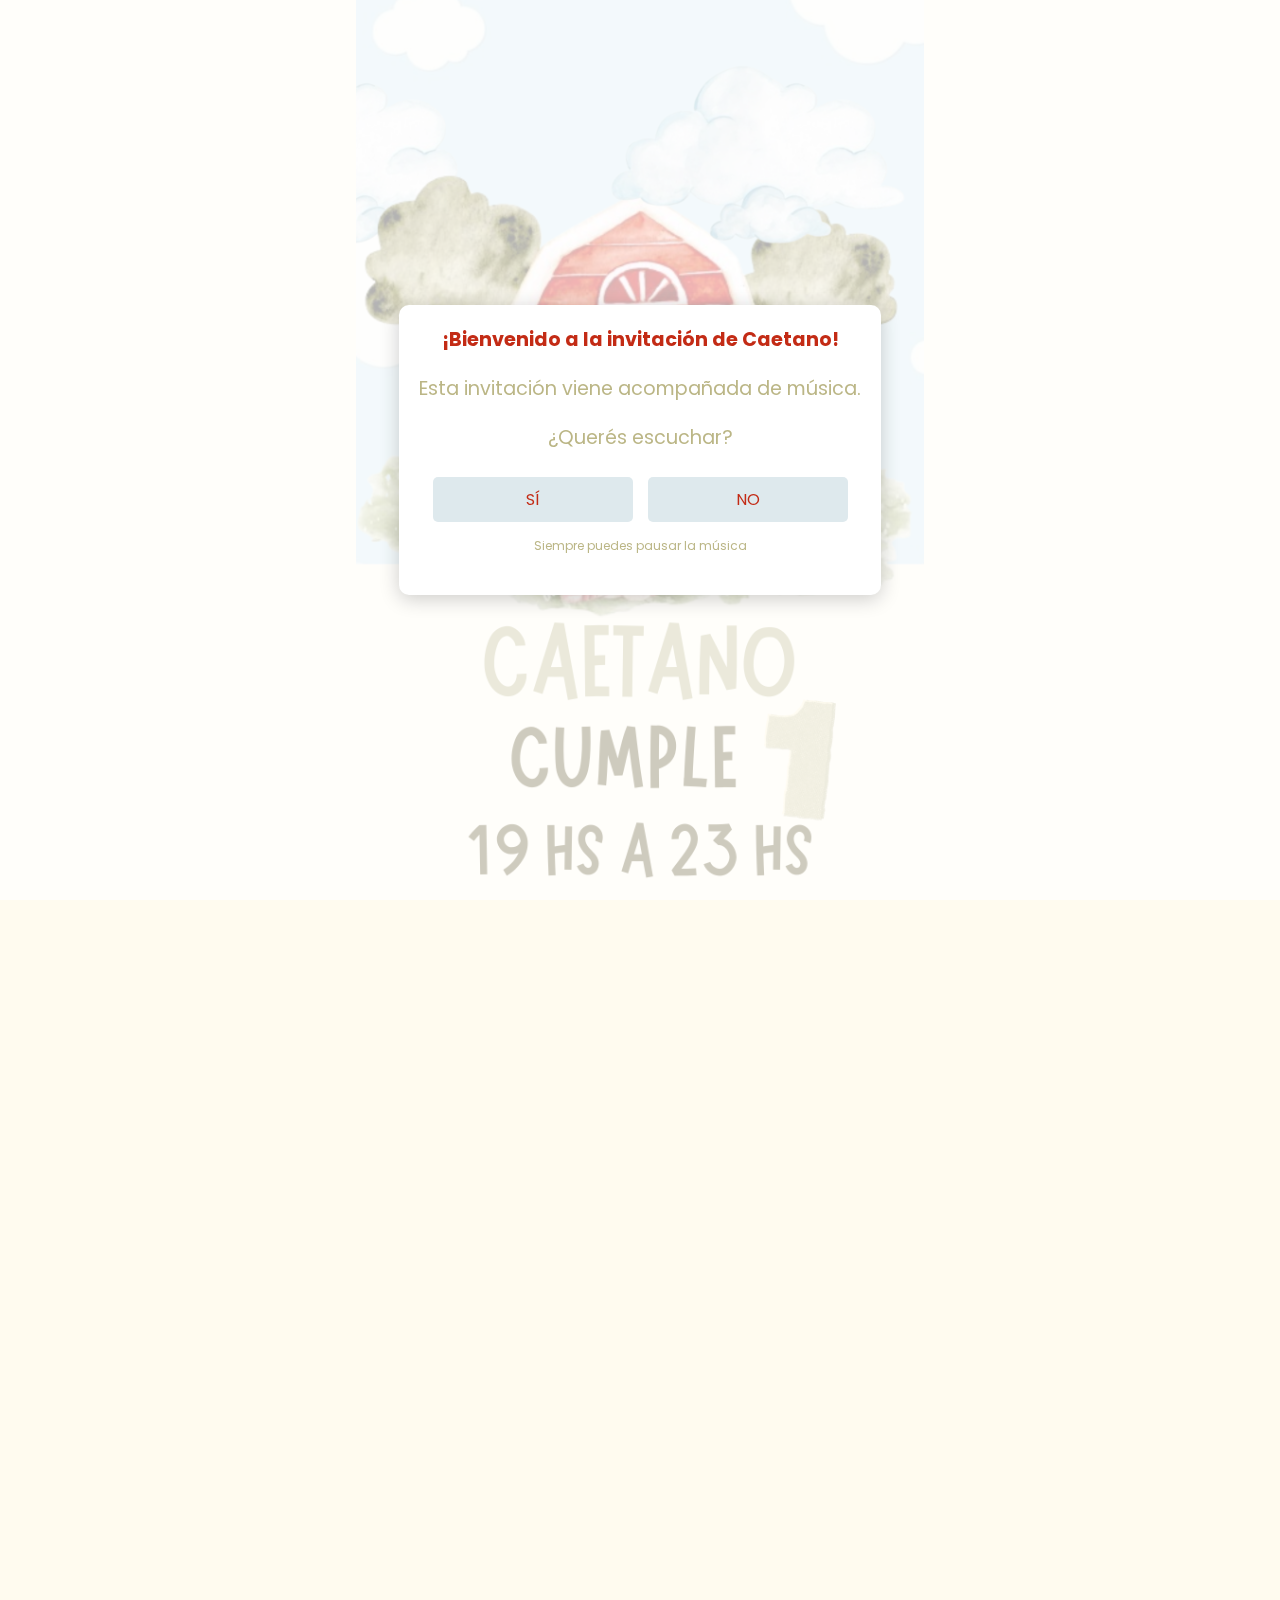
==== commit c797e178: "fecha" ====
--- a/index.html
+++ b/index.html
@@ -11,7 +11,7 @@
 
     <!-- Sección con imagen de fondo (cae banner) -->
     <div class="section" id="section1">
-        <img src="cae banner.png" alt="bg" class="full-image">
+        <img src="nuevaINVO.png" alt="bg" class="full-image">
     </div>
 
     <!-- Sección cuenta regresiva -->
@@ -20,6 +20,7 @@
             <div class="countdown">
                 <h1 class="mb-4">Faltan para mi cumple:</h1>
                 <p class="span-countdown">¡Agendá la fecha!</p>
+                <h2>14 de diciembre </h2>
                 <div class="row">
                     <div class="col-6 col-md countdown-item">
                         <span id="days">0</span>
--- a/styles.css
+++ b/styles.css
@@ -77,6 +77,13 @@
     text-align: center;
     flex-direction: column;
     gap: 2rem;
+}
+
+.countdown h2{
+    font-size: 30px;
+    text-transform: uppercase;
+    color: var(--verde);
+   
 }
 
 .countdown-item span {
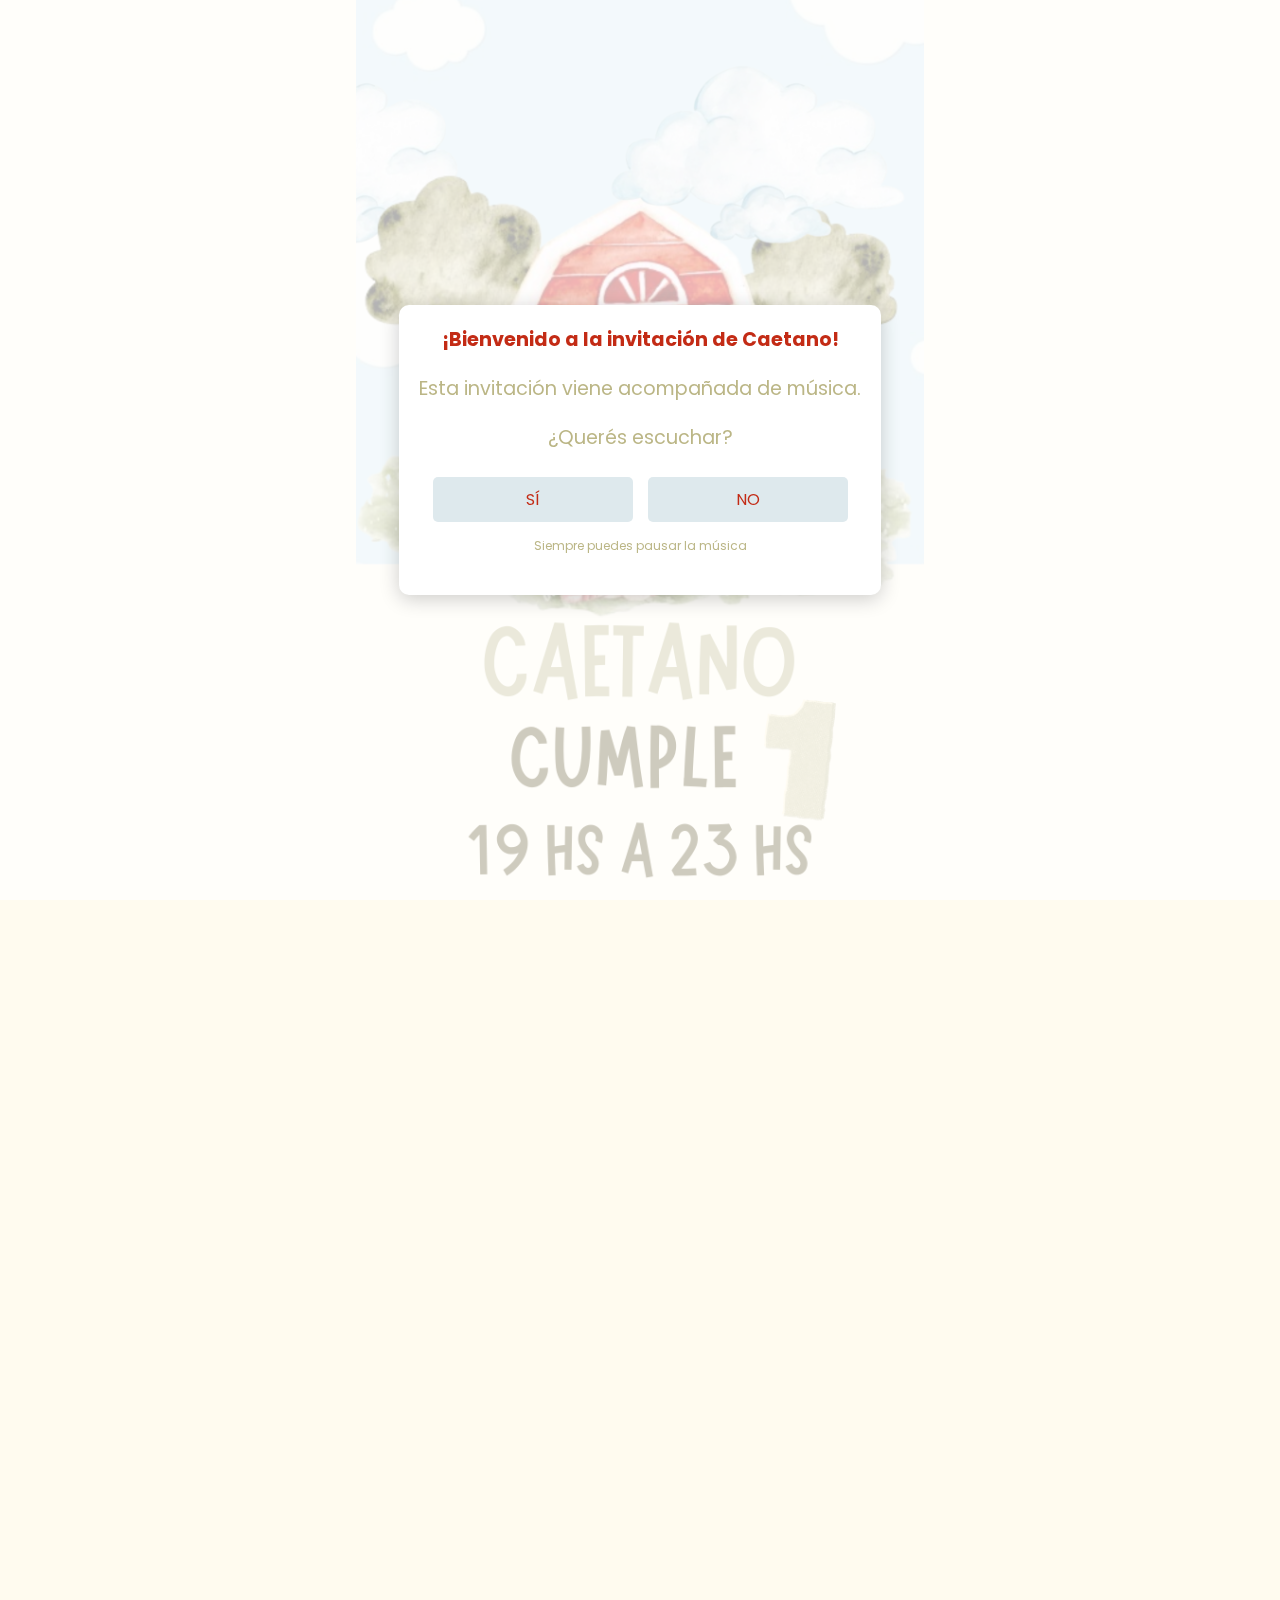
==== commit 515ade16: "nueva fuente" ====
--- a/index.html
+++ b/index.html
@@ -19,8 +19,8 @@
         <div class="container d-flex flex-column justify-content-center align-items-center min-vh-100">
             <div class="countdown">
                 <h1 class="mb-4">Faltan para mi cumple:</h1>
-                <p class="span-countdown">¡Agendá la fecha!</p>
-                <h2>14 de diciembre </h2>
+                <p class="span-countdown">Agenda la fecha:</p>
+                <h2><span>14</span> de diciembre </h2>
                 <div class="row">
                     <div class="col-6 col-md countdown-item">
                         <span id="days">0</span>
@@ -77,10 +77,14 @@
         </div>
     </div>
 
+    <!-- <div class="banner">
+        <img src="banner.png" alt="Banner" class="banner-image">
+    </div> -->
+
+
     <div class="banner">
-        <img src="banner.png" alt="Banner" class="banner-image">
+        <h1>Te espero para divertirnos juntos</h1>
     </div>
-
     <div id="overlay"></div> <!-- Este es el div para el fondo oscurecido -->
 
 
--- a/styles.css
+++ b/styles.css
@@ -8,6 +8,25 @@
     --brownie: #caaf92;
     --background: #fffbef;
 }
+@font-face {
+    font-family: 'Bimbo Trial';
+    src: url('/fonts/Bimbo Trial.ttf') format('truetype');
+}
+
+@font-face {
+    font-family: 'Bimbo Finetip';
+    src: url('/fonts/Bimbo Finetip Trial.ttf') format('truetype');
+}
+
+@font-face {
+    font-family: 'Bimbo Ballpoint';
+    src: url('/fonts/Bimbo Ballpoint Trial.ttf') format('truetype');
+}
+
+@font-face {
+    font-family: 'Market Deco';
+    src: url('/fonts/Market_Deco.ttf') format('truetype');
+}
 
 * {
     margin: 0;
@@ -52,6 +71,15 @@
     background-repeat: no-repeat;
 }
 
+#section2 h1 {
+    font-family: 'Bimbo trial';
+}
+
+#section2 h2, 
+#section2 p{
+    font-family: 'Market deco';
+
+}
 
 .banner-image {
     width: 100%;
@@ -62,6 +90,19 @@
     align-items: center;
     margin: 0;
     padding: 0;
+} 
+
+.banner h1{
+    font-family: 'bimbo trial';
+    width: 100%;
+    max-width: 1920px;
+    height: auto;
+    display: flex;
+    justify-content: center;
+    align-items: center;
+    margin: 0;
+    padding: 0;
+    color: var(--olive);
 }
 
 #section-location h1 {
@@ -144,7 +185,7 @@
     border-radius: 4px;
     color: white;
     text-transform: uppercase;
-    font-family: Poppins, sans-serif;
+    font-family: 'market deco', sans-serif;
     margin-top: 20px;
     text-align: center;
     text-decoration: none;
@@ -321,7 +362,7 @@
     color: white; /* Color del texto */
     border-radius: 5px; /* Bordes redondeados */
     text-decoration: none; /* Sin subrayado */
-    font-family: 'Poppins', sans-serif; /* Fuente */
+    font-family: 'Market deco', sans-serif; /* Fuente */
     font-size: 1.2rem; /* Tamaño de fuente */
     margin-top: 20px; /* Espacio arriba */
     transition: background-color 0.3s; /* Transición suave para hover */
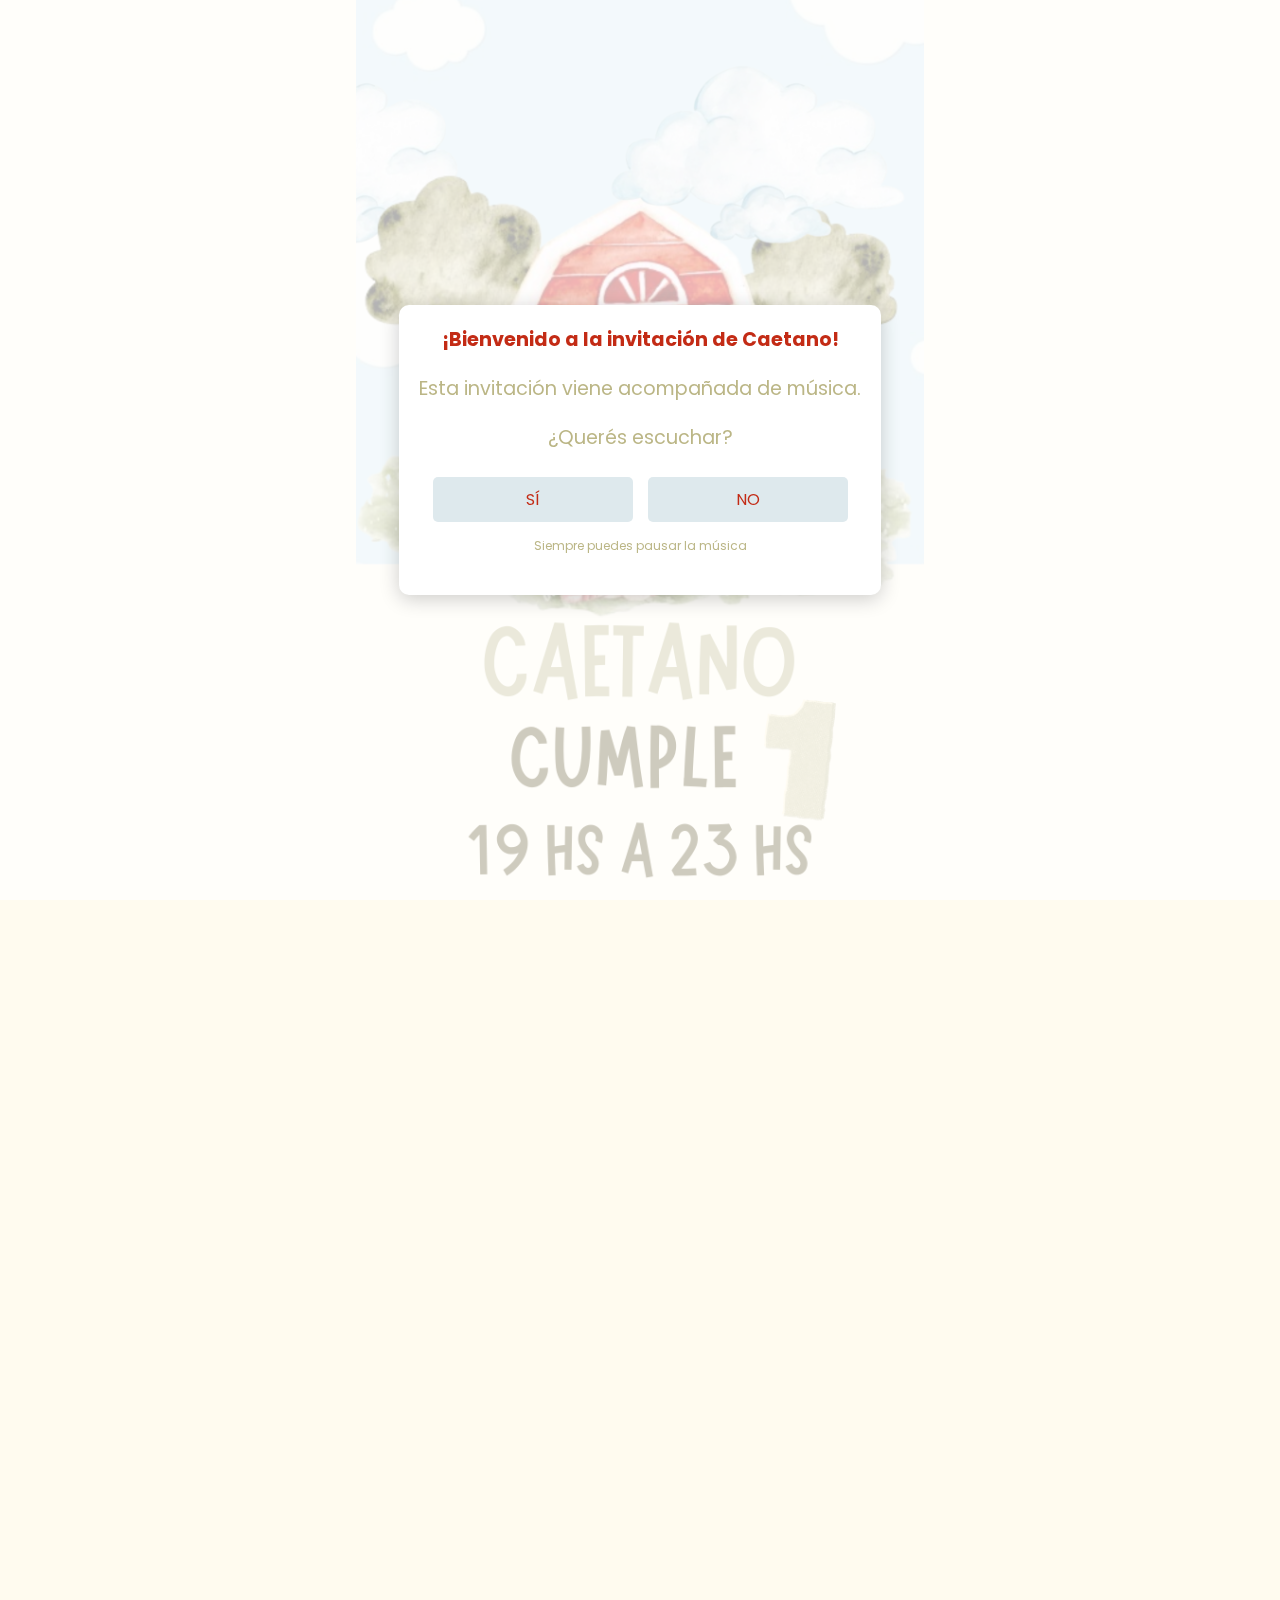
==== commit 7c4c6407: "fuente" ====
--- a/index.html
+++ b/index.html
@@ -61,7 +61,7 @@
     <div class="section" id="section-more-info">
         <img src="bebe.jpg" alt="cae rie" class="rounded-image">
 
-        <h2>¿Querés conocerme más?</h2>
+        <h2>¿Queres conocerme mas?</h2>
         <p>Hacé clic en el siguiente enlace para ver mi añito en 12 fotos.</p>
         <a href="gallery.html" class="btn btn-primary">Clickeame</a>
     </div>
@@ -71,7 +71,7 @@
     
     <div class="section" id="confirmation-section">
         <div class="container text-center">
-            <h1 class="mb-4">¿Venís?</h1>
+            <h1 class="mb-4">¿Venis?</h1>
             <p>Confirmá tu asistencia completando el siguiente formulario:</p>
             <a href="https://wa.me/59892141181?text=¡Hola!%20Confirmo%20mi%20asistencia%20al%20cumple%20de%20Cae!." target="_blank" class="btn">Confirmar por WhatsApp</a>
         </div>
--- a/styles.css
+++ b/styles.css
@@ -10,23 +10,24 @@
 }
 @font-face {
     font-family: 'Bimbo Trial';
-    src: url('/fonts/Bimbo Trial.ttf') format('truetype');
+    src: url('/invitationCae/fonts/Bimbo Trial.ttf') format('truetype');
 }
 
 @font-face {
     font-family: 'Bimbo Finetip';
-    src: url('/fonts/Bimbo Finetip Trial.ttf') format('truetype');
+    src: url('/invitationCae/fonts/Bimbo Finetip Trial.ttf') format('truetype');
 }
 
 @font-face {
     font-family: 'Bimbo Ballpoint';
-    src: url('/fonts/Bimbo Ballpoint Trial.ttf') format('truetype');
+    src: url('/invitationCae/fonts/Bimbo Ballpoint Trial.ttf') format('truetype');
 }
 
 @font-face {
     font-family: 'Market Deco';
-    src: url('/fonts/Market_Deco.ttf') format('truetype');
-}
+    src: url('/invitationCae/fonts/Market_Deco.ttf') format('truetype');
+}
+
 
 * {
     margin: 0;
@@ -208,6 +209,7 @@
     margin-bottom: 20px;
     text-transform: uppercase;
     color: var(--celeste);
+    font-family: 'Market deco';
 }
 
 #section-more-info p {
